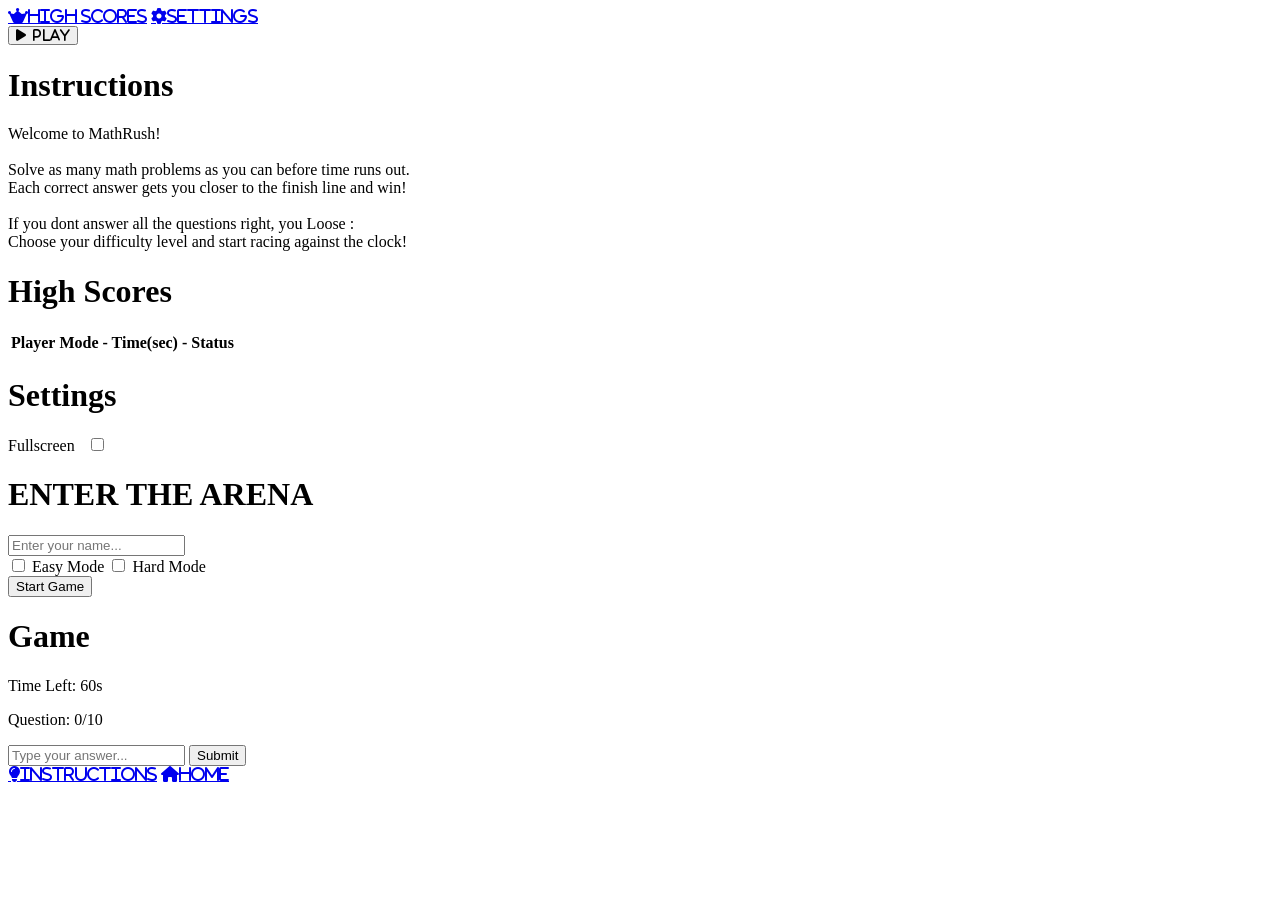
==== index.html @ 4a7ae61d "Merge branch 'Abbe'" ====
<!DOCTYPE html>
<html lang="en">
<head>
  <meta charset="utf-8">
  <title>MathRush</title>
  <link rel="icon" type="image/x-icon" href="Icons/math-48.png">
  <meta name="viewport" content="width=device-width, initial-scale=1">
  <link rel="stylesheet" href="style.css">

<link rel="stylesheet" href="https://cdnjs.cloudflare.com/ajax/libs/font-awesome/6.7.2/css/all.min.css">


  <!-- Load JS after HTML is parsed -->
  <script defer src="index.js"></script>

  <script defer src="GameFunc.js"></script>
</head>
<body>

    <!-- Left Menu -->
  <nav class="menu">
    <a href="#high_scores" onclick="showPage('high_scores')" class="fa-solid fa-web-awesome"><span>High Scores</span></a>
    <a href="#settings" onclick="showPage('settings')" class="fa-solid fa-gear"><span>Settings</span></a>
  </nav>

  <!-- Right Content -->
  <main class="content">
    
    <div id="Main_Menu" class="page active2">
      <button type="button" class="fa-solid fa-play" onclick="startGame()">&nbsp;&nbsp;Play</button>
    <!--<h1>Main Menu</h1>
    <p>Start the game, pick a mode, etc.</p>  -->  
  </div>
    
    <div id="instructions" class="page">
    <h1>Instructions</h1>
    <p>Welcome to MathRush!
       <br>
       <br>
       Solve as many math problems as you can before time runs out.<br>
       Each correct answer gets you closer to the finish line and win!
       <br>
       <br>
       If you dont answer all the questions right, you Loose :<br>  
       Choose your difficulty level and start racing against the clock!</p>  
      </div>
    
       <div id="high_scores" class="page">
    <h1>High Scores</h1>
    <table id="scores-list">
      <thead>
      <tr>
        <th>Player</th>
        <th>Mode - Time(sec) - Status</th>
      </tr>
      </thead>
      <tbody>
      </tbody>
    </table>    
    </div>
    
    <div id="settings" class="page">
    <h1>Settings</h1>
    <div class="checkbox-container">
      <label for="fullscreen-toggle">
          Fullscreen&nbsp;&nbsp;
        <input type="checkbox" id="fullscreen-toggle" onchange="toggleFullscreen()">
      </label>  
    </div> 
</div>

    <div id="Game_Main" class="page">
    <h1>ENTER THE ARENA</h1>
<label for="Username-input">
  <input placeholder="Enter your name..." id="Username-input" type="text" class="game-input" autocomplete="off">
</label> 
<!-- Difficulty choices -->
  <div class="difficulty-options">
    <label class="game-checkbox">
      <input type="checkbox" id="easy-mode">
      <span class="checkmark"></span> Easy Mode
    </label>

    <label class="game-checkbox">
      <input type="checkbox" id="hard-mode">
      <span class="checkmark"></span> Hard Mode
    </label>
  </div>
    <!-- Start button -->
  <button id="start-btn" type="button" onclick="actuallyStartGame()" class="game-button">Start Game</button>


    <!-- Feedback messages -->
  <div id="feedbkIfEmpty"></div>
 </div>


<div id="actualGamePage" class="page">
  <h1>Game</h1>

  <p id="timer-display">Time Left: 60s</p>
  <p id="correctAnswersCount">Question: 0/10</p>

  <div id="game-container">
    <div id="question-area">
      <p id="question-text"></p>
      <input 
        type="text" 
        id="answer-input" 
        class="game-input" 
        placeholder="Type your answer..." 
        autocomplete="off"
      >
      <button type="button" id="submitButton" onclick="checkAnswer()">Submit</button>
    </div>
  </div>

  <!-- Feedback messages -->
  <div id="rightAnswer"></div>
  <div id="wrongAnswer"></div>
</div>

  </main>

  <footer>
    <div class="footer-tabs">
    <a href="#instructions" onclick="showPage('instructions')" class="fa-solid fa-lightbulb"><span>Instructions</span></a>
    <a href="#Main_Menu" onclick="showPage('Main_Menu')" class="fa-solid fa-house"><span>Home</span></a>
  </div>
  </footer>
</body>
</html>
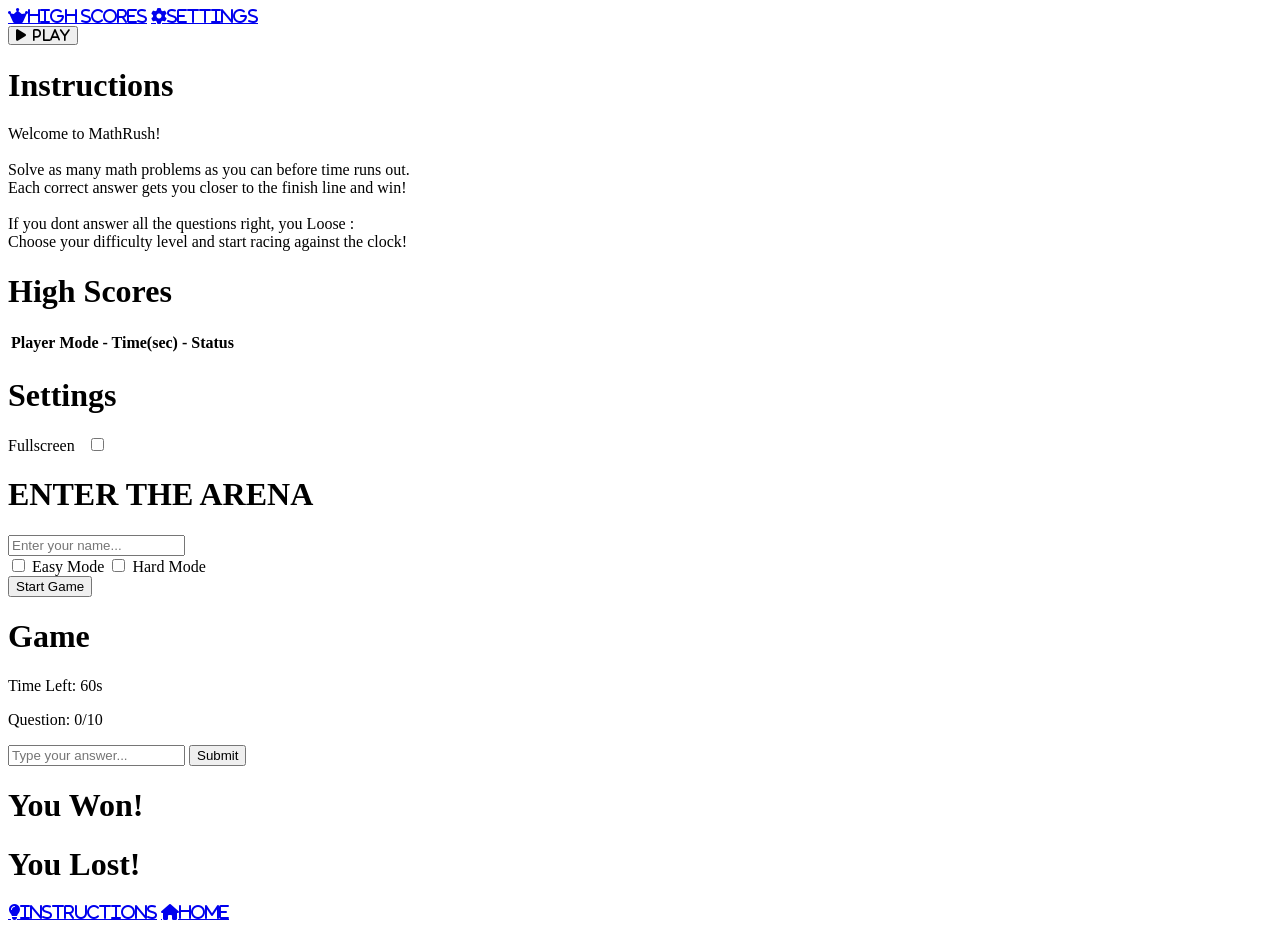
==== commit 36f09f1b: "win and lose page" ====
--- a/index.html
+++ b/index.html
@@ -120,6 +120,15 @@
   <div id="wrongAnswer"></div>
 </div>
 
+<div id="wonPage" class="page">
+  <h1>You Won!</h1>
+  
+  </div>
+
+<div id="lostPage" class="page">
+  <h1>You Lost!</h1>
+  </div>
+
   </main>
 
   <footer>
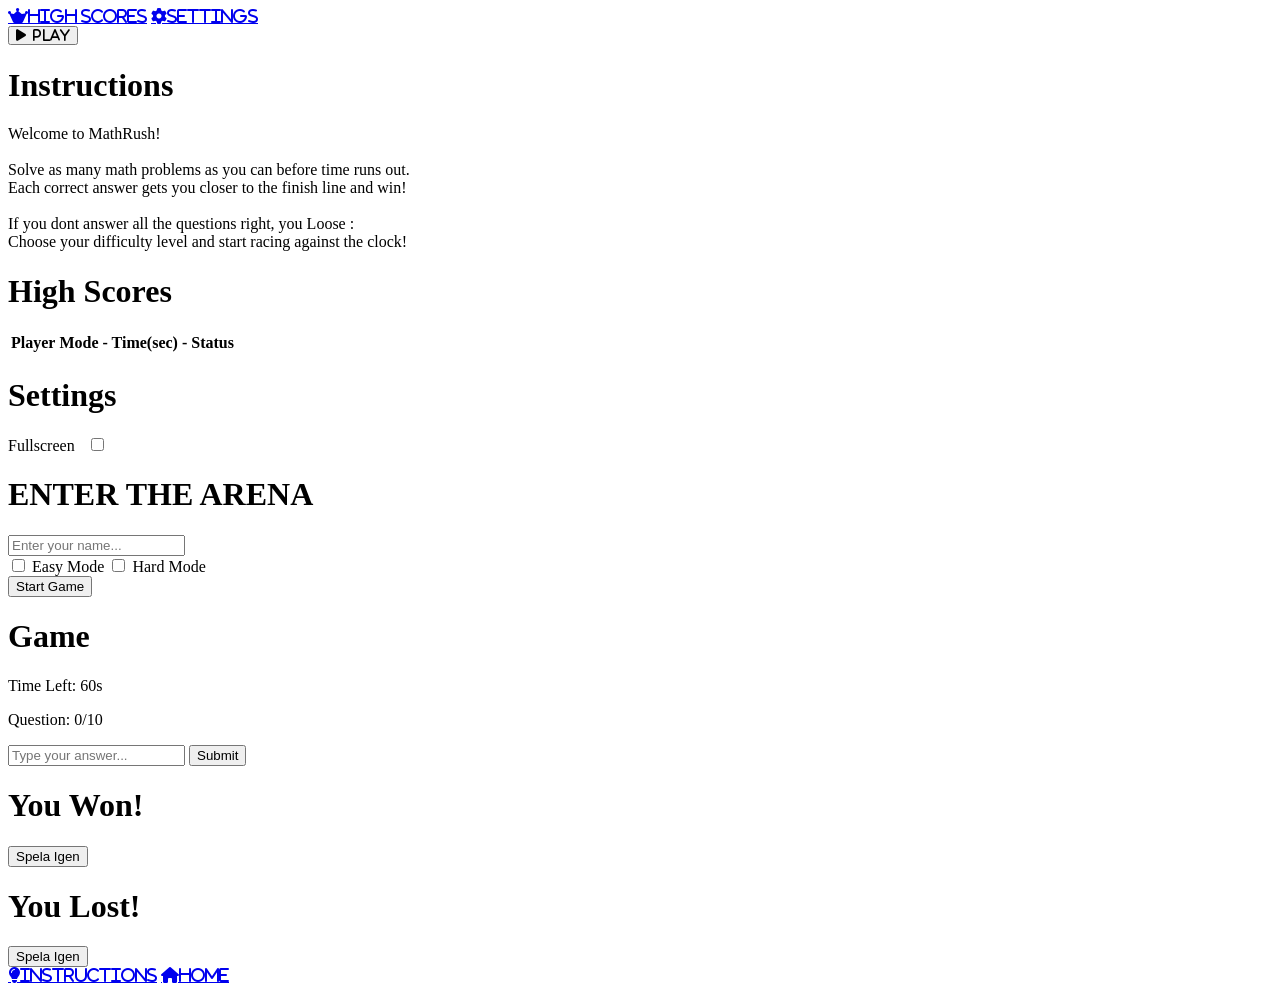
==== commit 14b111bf: "spela igen knapp" ====
--- a/index.html
+++ b/index.html
@@ -122,11 +122,14 @@
 
 <div id="wonPage" class="page">
   <h1>You Won!</h1>
-  
+    <button type="button" id="spelaIgen">Spela Igen</button>
+    
   </div>
 
 <div id="lostPage" class="page">
   <h1>You Lost!</h1>
+      <button type="button" id="spelaIgen">Spela Igen</button>
+
   </div>
 
   </main>
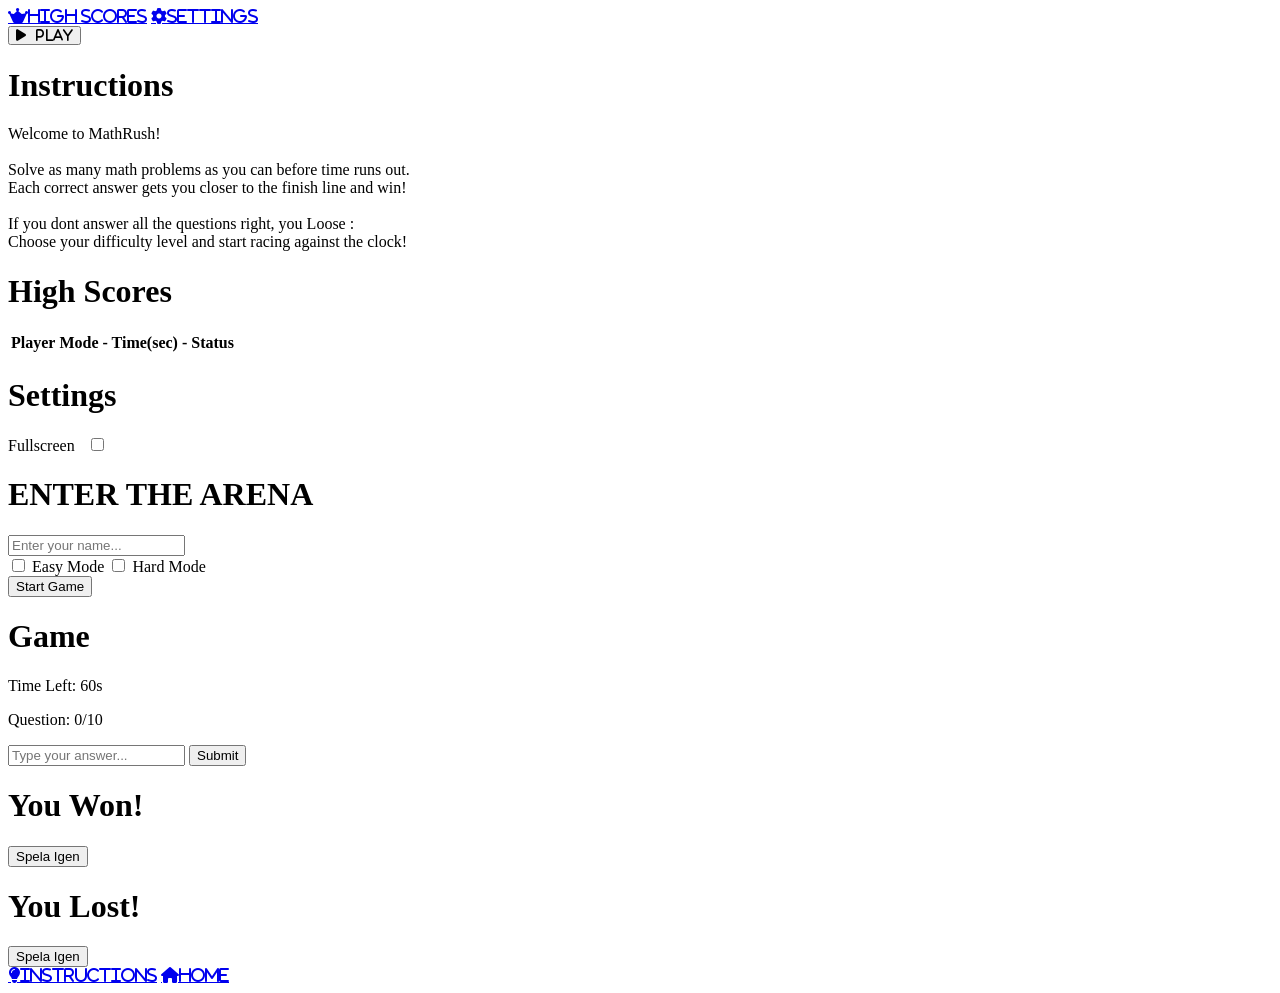
==== commit 94f5b3db: "Added final css code for media screen at 600px to be responsive with phones." ====
--- a/index.html
+++ b/index.html
@@ -1,144 +1,195 @@
 <!DOCTYPE html>
 <html lang="en">
-<head>
-  <meta charset="utf-8">
-  <title>MathRush</title>
-  <link rel="icon" type="image/x-icon" href="Icons/math-48.png">
-  <meta name="viewport" content="width=device-width, initial-scale=1">
-  <link rel="stylesheet" href="style.css">
+  <head>
+    <meta charset="utf-8" />
+    <title>MathRush</title>
+    <link rel="icon" type="image/x-icon" href="Icons/math-48.png" />
+    <meta name="viewport" content="width=device-width, initial-scale=1.0" />
+    <link rel="stylesheet" href="style.css" />
 
-<link rel="stylesheet" href="https://cdnjs.cloudflare.com/ajax/libs/font-awesome/6.7.2/css/all.min.css">
+    <link
+      rel="stylesheet"
+      href="https://cdnjs.cloudflare.com/ajax/libs/font-awesome/6.7.2/css/all.min.css"
+    />
 
+    <!-- Load JS after HTML is parsed -->
+    <script defer src="index.js"></script>
 
-  <!-- Load JS after HTML is parsed -->
-  <script defer src="index.js"></script>
+    <script defer src="GameFunc.js"></script>
+  </head>
+  <body>
+    <!-- Left Menu -->
+    <nav class="menu">
+      <a
+        href="#high_scores"
+        onclick="showPage('high_scores')"
+        class="fa-solid fa-web-awesome"
+        ><span>High Scores</span></a
+      >
+      <a
+        href="#settings"
+        onclick="showPage('settings')"
+        class="fa-solid fa-gear"
+        ><span>Settings</span></a
+      >
+    </nav>
 
-  <script defer src="GameFunc.js"></script>
-</head>
-<body>
+    <!-- Right Content -->
+    <main class="content">
+      <div id="Main_Menu" class="page active2">
+        <button type="button" class="fa-solid fa-play" onclick="startGame()">
+          &nbsp;&nbsp;Play
+        </button>
+        <!--<h1>Main Menu</h1>
+    <p>Start the game, pick a mode, etc.</p>  -->
+      </div>
 
-    <!-- Left Menu -->
-  <nav class="menu">
-    <a href="#high_scores" onclick="showPage('high_scores')" class="fa-solid fa-web-awesome"><span>High Scores</span></a>
-    <a href="#settings" onclick="showPage('settings')" class="fa-solid fa-gear"><span>Settings</span></a>
-  </nav>
+      <div id="instructions" class="page">
+        <h1>Instructions</h1>
+        <p>
+          Welcome to MathRush!
+          <br />
+          <br />
+          Solve as many math problems as you can before time runs out.<br />
+          Each correct answer gets you closer to the finish line and win!
+          <br />
+          <br />
+          If you dont answer all the questions right, you Loose :<br />
+          Choose your difficulty level and start racing against the clock!
+        </p>
+      </div>
 
-  <!-- Right Content -->
-  <main class="content">
-    
-    <div id="Main_Menu" class="page active2">
-      <button type="button" class="fa-solid fa-play" onclick="startGame()">&nbsp;&nbsp;Play</button>
-    <!--<h1>Main Menu</h1>
-    <p>Start the game, pick a mode, etc.</p>  -->  
-  </div>
-    
-    <div id="instructions" class="page">
-    <h1>Instructions</h1>
-    <p>Welcome to MathRush!
-       <br>
-       <br>
-       Solve as many math problems as you can before time runs out.<br>
-       Each correct answer gets you closer to the finish line and win!
-       <br>
-       <br>
-       If you dont answer all the questions right, you Loose :<br>  
-       Choose your difficulty level and start racing against the clock!</p>  
+      <div id="high_scores" class="page">
+        <h1>High Scores</h1>
+        <table id="scores-list">
+          <thead>
+            <tr>
+              <th>Player</th>
+              <th>Mode - Time(sec) - Status</th>
+            </tr>
+          </thead>
+          <tbody></tbody>
+        </table>
       </div>
-    
-       <div id="high_scores" class="page">
-    <h1>High Scores</h1>
-    <table id="scores-list">
-      <thead>
-      <tr>
-        <th>Player</th>
-        <th>Mode - Time(sec) - Status</th>
-      </tr>
-      </thead>
-      <tbody>
-      </tbody>
-    </table>    
-    </div>
-    
-    <div id="settings" class="page">
-    <h1>Settings</h1>
-    <div class="checkbox-container">
-      <label for="fullscreen-toggle">
-          Fullscreen&nbsp;&nbsp;
-        <input type="checkbox" id="fullscreen-toggle" onchange="toggleFullscreen()">
-      </label>  
-    </div> 
-</div>
 
-    <div id="Game_Main" class="page">
-    <h1>ENTER THE ARENA</h1>
-<label for="Username-input">
-  <input placeholder="Enter your name..." id="Username-input" type="text" class="game-input" autocomplete="off">
-</label> 
-<!-- Difficulty choices -->
-  <div class="difficulty-options">
-    <label class="game-checkbox">
-      <input type="checkbox" id="easy-mode">
-      <span class="checkmark"></span> Easy Mode
-    </label>
+      <div id="settings" class="page">
+        <h1>Settings</h1>
+        <div class="checkbox-container">
+          <label for="fullscreen-toggle">
+            Fullscreen&nbsp;&nbsp;
+            <input
+              type="checkbox"
+              id="fullscreen-toggle"
+              onchange="toggleFullscreen()"
+            />
+          </label>
+        </div>
+      </div>
 
-    <label class="game-checkbox">
-      <input type="checkbox" id="hard-mode">
-      <span class="checkmark"></span> Hard Mode
-    </label>
-  </div>
-    <!-- Start button -->
-  <button id="start-btn" type="button" onclick="actuallyStartGame()" class="game-button">Start Game</button>
+      <div id="Game_Main" class="page">
+        <h1>ENTER THE ARENA</h1>
+        <label for="Username-input">
+          <input
+            placeholder="Enter your name..."
+            id="Username-input"
+            type="text"
+            class="game-input"
+            autocomplete="off"
+          />
+        </label>
+        <!-- Difficulty choices -->
+        <form class="difficulty-options">
+          <label class="game-checkbox">
+            <input type="checkbox" id="easy-mode" />
+            <span class="checkmark"></span> Easy Mode
+          </label>
 
+          <label class="game-checkbox">
+            <input type="checkbox" id="hard-mode" />
+            <span class="checkmark"></span> Hard Mode
+          </label>
+        </form>
+        <!-- Start button -->
+        <button
+          id="start-btn"
+          type="button"
+          onclick="actuallyStartGame()"
+          class="game-button"
+        >
+          Start Game
+        </button>
 
-    <!-- Feedback messages -->
-  <div id="feedbkIfEmpty"></div>
- </div>
+        <!-- Feedback messages -->
+        <div id="feedbkIfEmpty"></div>
+      </div>
 
+      <div id="actualGamePage" class="page">
+        <h1>Game</h1>
 
-<div id="actualGamePage" class="page">
-  <h1>Game</h1>
+        <p id="timer-display">Time Left: 60s</p>
+        <p id="correctAnswersCount">Question: 0/10</p>
 
-  <p id="timer-display">Time Left: 60s</p>
-  <p id="correctAnswersCount">Question: 0/10</p>
+        <div id="game-container">
+          <div id="question-area">
+            <p id="question-text"></p>
+            <input
+              type="text"
+              id="answer-input"
+              class="game-input"
+              placeholder="Type your answer..."
+              autocomplete="off"
+            />
+            <button type="button" id="submitButton" onclick="checkAnswer()">
+              Submit
+            </button>
+          </div>
+        </div>
 
-  <div id="game-container">
-    <div id="question-area">
-      <p id="question-text"></p>
-      <input 
-        type="text" 
-        id="answer-input" 
-        class="game-input" 
-        placeholder="Type your answer..." 
-        autocomplete="off"
-      >
-      <button type="button" id="submitButton" onclick="checkAnswer()">Submit</button>
-    </div>
-  </div>
+        <!-- Feedback messages -->
+        <div id="rightAnswer"></div>
+        <div id="wrongAnswer"></div>
+      </div>
 
-  <!-- Feedback messages -->
-  <div id="rightAnswer"></div>
-  <div id="wrongAnswer"></div>
-</div>
+      <div id="wonPage" class="page">
+        <h1>You Won!</h1>
+        <button
+          type="button"
+          id="spelaIgenButton"
+          onclick="actuallyStartGame()"
+        >
+          Spela Igen
+        </button>
+        <!-- visa highscore -->
+      </div>
 
-<div id="wonPage" class="page">
-  <h1>You Won!</h1>
-    <button type="button" id="spelaIgen">Spela Igen</button>
-    
-  </div>
+      <div id="lostPage" class="page">
+        <h1>You Lost!</h1>
+        <button
+          type="button"
+          id="spelaIgenButton"
+          onclick="actuallyStartGame()"
+        >
+          Spela Igen
+        </button>
+        <!-- visa highscore -->
+      </div>
+    </main>
 
-<div id="lostPage" class="page">
-  <h1>You Lost!</h1>
-      <button type="button" id="spelaIgen">Spela Igen</button>
-
-  </div>
-
-  </main>
-
-  <footer>
-    <div class="footer-tabs">
-    <a href="#instructions" onclick="showPage('instructions')" class="fa-solid fa-lightbulb"><span>Instructions</span></a>
-    <a href="#Main_Menu" onclick="showPage('Main_Menu')" class="fa-solid fa-house"><span>Home</span></a>
-  </div>
-  </footer>
-</body>
-</html>+    <footer>
+      <div class="footer-tabs">
+        <a
+          href="#instructions"
+          onclick="showPage('instructions')"
+          class="fa-solid fa-lightbulb"
+          ><span>Instructions</span></a
+        >
+        <a
+          href="#Main_Menu"
+          onclick="showPage('Main_Menu')"
+          class="fa-solid fa-house"
+          ><span>Home</span></a
+        >
+      </div>
+    </footer>
+  </body>
+</html>
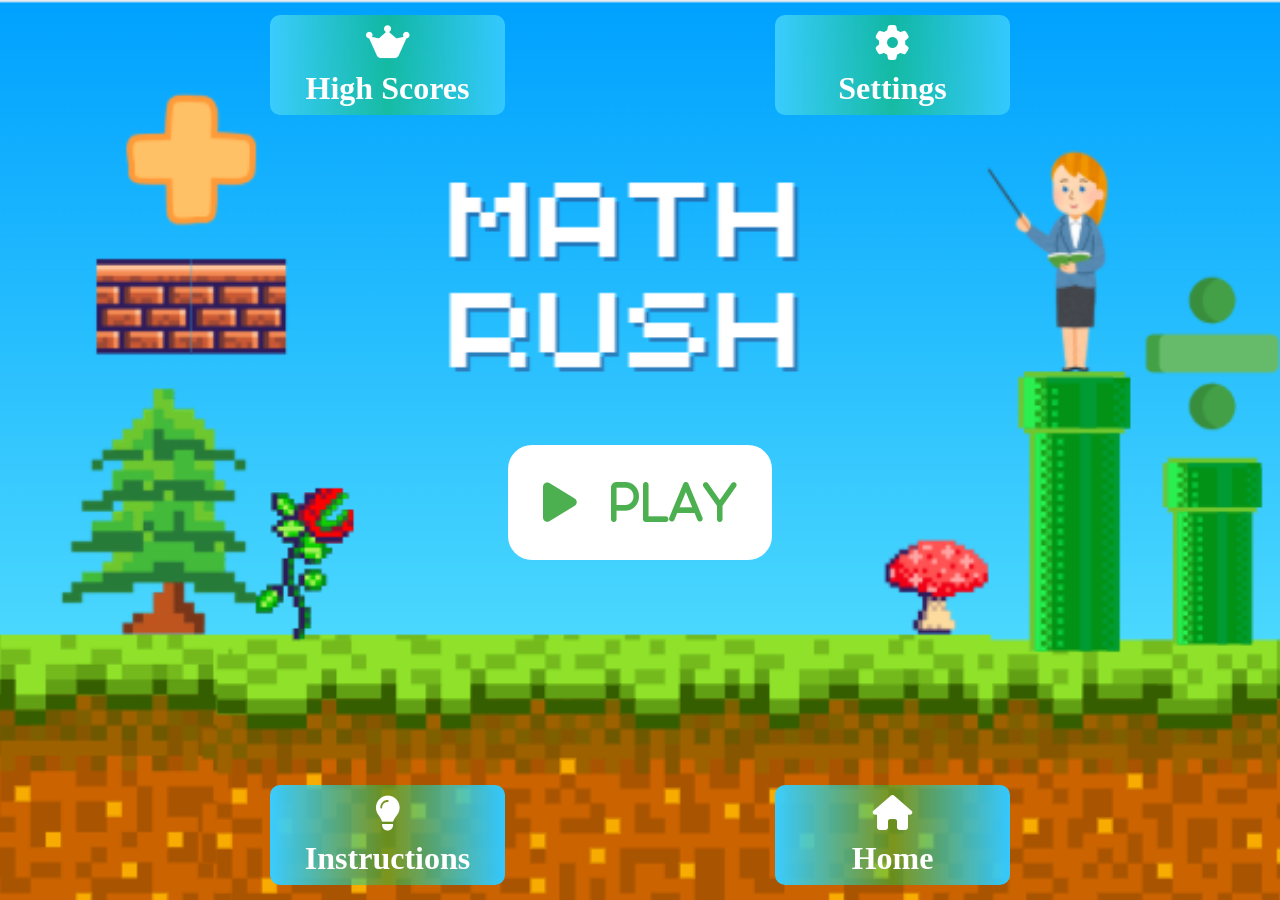
==== commit e3ed78ce: "Update index.html" ====
--- a/index.html
+++ b/index.html
@@ -5,7 +5,7 @@
     <title>MathRush</title>
     <link rel="icon" type="image/x-icon" href="Icons/math-48.png" />
     <meta name="viewport" content="width=device-width, initial-scale=1.0" />
-    <link rel="stylesheet" href="style.css" />
+    <link rel="stylesheet" href="Style.css" />
 
     <link
       rel="stylesheet"
@@ -13,7 +13,7 @@
     />
 
     <!-- Load JS after HTML is parsed -->
-    <script defer src="index.js"></script>
+    <script defer src="Index.js"></script>
 
     <script defer src="GameFunc.js"></script>
   </head>
--- a/Style.css
+++ b/Style.css
@@ -0,0 +1,443 @@
+body {
+  margin: 0;
+  height: 100vh; /* full höjd */
+  position: relative;
+}
+
+body::before {
+  content: "";
+  position: fixed;
+  inset: 0; /* top:0; right:0; bottom:0; left:0 */
+  background-image: url("Icons/image1.png");
+  background-size: cover;
+  background-position: center;
+  background-repeat: no-repeat;
+  z-index: -1; /* lägg bakom alla element */
+}
+
+/* For phones and smaller screens */
+@media (max-width: 600px) {
+  .footer-tabs a,
+  .menu a {
+    width: 175px !important;
+    height: 80px !important;
+  }
+
+  .menu span,
+  .menu a,
+  .footer-tabs a,
+  span {
+    font-size: 25px !important;
+  }
+}
+
+/* Style for the left menu */
+.menu {
+  justify-content: space-evenly;
+  align-items: center;
+  display: flex; /* Lodrätt*/
+  position: fixed;
+  bottom: 0;
+  /* gap: 0px; put space between items */
+  width: 100%;
+  top: 0;
+  height: 130px;
+}
+
+.footer-tabs {
+  /* background-color: #333; */
+  justify-content: space-evenly;
+  align-items: center;
+  display: flex; /* Lodrätt*/
+  position: fixed;
+  bottom: 0;
+  /* gap: 0px; put space between items c96300 #23cf3b  */
+  width: 100%;
+  height: 130px;
+}
+
+.footer-tabs a,
+.menu a {
+  display: flex;
+  flex-direction: column;
+  justify-content: space-evenly;
+  align-items: center;
+  text-decoration: none;
+  flex-shrink: 1;
+  width: 235px;
+  font-size: 35px;
+  height: 100px;
+  color: #ffffff;
+  border-radius: 10px;
+  background: linear-gradient(90deg, #3accfe 0%, #23cf3a77 50%, #34c8ff 100%);
+}
+
+.menu span,
+.footer-tabs span {
+  font-family: "Cambria Math", "STIX Two Math", "Times New Roman", serif;
+  font-size: 32px;
+}
+
+.menu a:hover,
+.footer-tabs a:hover {
+  background: #45a049;
+  cursor: pointer;
+}
+
+/* Style for the right content */
+.content {
+  width: 100%;
+  position: fixed;
+  /* centrera innehållet */
+  display: grid;
+  grid-template-rows: auto auto auto auto auto; /* 4 rader */
+  place-items: center; /* = align-items + justify-items */
+  top: 130px;
+  bottom: 130px; /* justera till din header-höjd */
+}
+
+/* Hide all pages initially */
+.page {
+  display: none;
+}
+
+/* Show the page that is active */
+.page.active {
+  display: block;
+  text-align: center;
+  background: azure;
+  border-radius: 40px;
+  width: 75%;
+  height: 100%;
+  grid-row: 1 / 6;
+  overflow: auto;
+}
+
+.page.active2 {
+  display: block;
+  text-align: center;
+  grid-row: 3 / 5;
+}
+
+#Main_Menu button {
+  font-size: 45px;
+  padding: 35px;
+  border: none;
+  border-radius: 24px;
+  background-color: #ffffff; /* Grön bakgrund */
+  color: #4caf50; /* Vit text */
+  cursor: pointer;
+  transition: background-color 0.3s ease;
+
+  animation: fadeIn 0.5s ease-in-out infinite alternate;
+
+  &:hover {
+    background-color: #45a049; /* Mörkare grön vid hover */
+    color: #ffffff;
+    animation: none;
+  }
+}
+
+table#scores-list {
+  border-collapse: collapse;
+  width: 95%;
+  display: inline-table;
+  margin-bottom: 20px;
+}
+
+table#scores-list th,
+table#scores-list td {
+  border: 2px solid #45a049b0;
+  padding: 8px;
+  text-align: left;
+  font-size: 24px;
+  font-family: "Segoe UI", Tahoma, Geneva, Verdana, sans-serif;
+  /* text-shadow: 3px 3px 6px rgba(0, 0, 0, 0.6); */
+}
+
+table#scores-list th {
+  text-shadow: 3px 3px 6px rgba(0, 0, 0, 0.6);
+  background-color: #45a049b0;
+  color: #ffffff;
+}
+
+table#scores-list tbody tr:nth-child(even) td {
+  background-color: #9ca09c4d;
+}
+
+@keyframes fadeIn {
+  from {
+    opacity: 0;
+  }
+  to {
+    opacity: 1;
+  }
+}
+
+#exitBtn {
+  background: #ff2700de;
+  color: white; /* optional for text */
+  transition: background 0.3s ease;
+}
+
+#exitBtn:hover {
+  background: #45a049;
+  color: #000; /* text turns black when hovered */
+}
+
+h1 {
+  font-size: 3rem;
+  text-shadow: 3px 3px 6px rgba(0, 0, 0, 0.6);
+  animation: gradient 3s ease infinite;
+}
+
+@keyframes gradient {
+  0% {
+    color: #34c8ff;
+  }
+  50% {
+    color: #f8ab00;
+  }
+  100% {
+    color: #34c8ff;
+  }
+}
+
+#instructions p {
+  font-size: 24px;
+  line-height: 1.6;
+  text-shadow: 3px 3px 6px rgba(0, 0, 0, 0.6);
+  font-family: "Segoe UI", Tahoma, Geneva, Verdana, sans-serif;
+}
+
+#settings label {
+  font-size: 24px;
+  font-family: "Segoe UI", Tahoma, Geneva, Verdana, sans-serif;
+  text-shadow: 3px 3px 6px rgba(0, 0, 0, 0.6);
+}
+
+.checkbox-container,
+.checkbox-container label {
+  display: flex;
+  justify-content: center;
+  align-items: center;
+  cursor: pointer;
+}
+
+.checkbox-container input[type="checkbox"] {
+  cursor: pointer;
+  opacity: 0;
+  position: absolute;
+}
+
+.checkbox-container label::after {
+  content: "";
+  width: 1em;
+  height: 1em;
+  margin-top: 2px;
+  border-radius: 0.15em;
+  border: 0.05em solid #000;
+}
+
+.checkbox-container label:has(input[type="checkbox"]:focus)::after {
+  box-shadow: 0 0 20px black;
+}
+
+.checkbox-container label:has(input[type="checkbox"]:checked)::after {
+  content: "✔";
+  background-color: #27ae60;
+  display: flex;
+  justify-content: center;
+  align-items: center;
+  color: white;
+}
+
+/* Input box */
+.game-input {
+  font-family: "Orbitron", sans-serif;
+  font-size: 1.2rem;
+  color: #bbb;
+  background-color: #3fa968;
+  border: 2px solid #2c758778;
+  border-radius: 10px;
+  padding: 12px 20px;
+  text-align: center;
+
+  /* neon glow */
+  box-shadow: 0 0 10px #00ffea, 0 0 20px #0088ff inset;
+}
+
+/* Input focus effect */
+.game-input:focus {
+  outline: none;
+  border-color: #27ae60;
+  box-shadow: 0 0 15px #27ae60, 0 0 30px #27ae60 inset;
+}
+
+/* Placeholder styling */
+.game-input::placeholder {
+  color: #bbb;
+  text-transform: uppercase;
+  letter-spacing: 2px;
+}
+
+/* Container for difficulty */
+.difficulty-options {
+  margin-top: 20px;
+  display: flex;
+  gap: 30px;
+  justify-content: center;
+  font-family: "Orbitron", sans-serif;
+  color: #000;
+  /* Neon text glow */
+  text-shadow: 0 0 5px #00ffea, 0 0 10px #00ccff, 0 0 20px #0088ff;
+  font-size: 1.1rem;
+}
+
+/* Hide the default checkbox */
+.game-checkbox input {
+  display: none;
+}
+
+/* Custom checkbox style */
+.game-checkbox {
+  position: relative;
+  cursor: pointer;
+  padding-left: 35px;
+  user-select: none;
+  margin-top: 5px;
+}
+
+/* Checkbox square */
+.game-checkbox .checkmark {
+  position: absolute;
+  left: 0;
+  width: 22px;
+  height: 22px;
+  background-color: #3fa968;
+  border: 2px solid #27ae60;
+  border-radius: 6px;
+  box-shadow: 0 0 10px #00ffea, 0 0 20px #0088ff inset;
+}
+
+/* When checked */
+.game-checkbox input:checked + .checkmark {
+  background-color: #27ae60;
+  box-shadow: 0 0 10px #27ae60, 0 0 20px #27ae60 inset;
+}
+
+/* Add a glowing tick effect */
+.game-checkbox input:checked + .checkmark::after {
+  content: "✔";
+  color: #bbb;
+  font-size: 16px;
+  position: absolute;
+  left: 3px;
+  top: -1px;
+}
+
+#start-btn {
+  margin-top: 70px;
+}
+
+/* Start Game button */
+.game-button,
+#submitButton,
+#spelaIgenButton {
+  margin-top: 10px;
+  padding: 15px 40px;
+  font-family: "Orbitron", sans-serif;
+  font-size: 1.2rem;
+  color: #bbb;
+  background: #232e27;
+  border: 2px solid #2c7587;
+  border-radius: 12px;
+  cursor: pointer;
+  text-transform: uppercase;
+  letter-spacing: 2px;
+
+  /* neon glow */
+  box-shadow: 0 0 15px #00ffea, 0 0 25px #0088ff inset;
+  transition: 0.2s ease-in-out;
+}
+
+/* Hover effect */
+.game-button:hover {
+  background: #00ffea;
+  color: #111;
+  box-shadow: 0 0 20px #00ffea, 0 0 40px #00ffea;
+}
+
+/* Active click effect */
+.game-button:active {
+  transform: scale(0.95);
+  box-shadow: 0 0 10px #27ae60, 0 0 20px #27ae60 inset;
+}
+
+/* -------------------------------------*/
+#rightAnswer {
+  visibility: hidden;
+  min-width: 250px;
+  background-color: #4adf25;
+  color: #ffffff;
+  text-align: center;
+  border-radius: 2px;
+  padding: 16px;
+  position: fixed;
+  bottom: 200px;
+  left: 50%;
+  transform: translateX(-50%);
+  z-index: 1000;
+  opacity: 0;
+  transition: opacity 0.5s, visibility 0.5s;
+}
+#wrongAnswer {
+  visibility: hidden;
+  min-width: 250px;
+  background-color: #ff4c4c;
+  color: #ffffff;
+  text-align: center;
+  border-radius: 2px;
+  padding: 16px;
+  position: fixed;
+  bottom: 200px;
+  left: 50%;
+  transform: translateX(-50%);
+  z-index: 1000;
+  opacity: 0;
+  transition: opacity 0.5s, visibility 0.5s;
+}
+
+#feedbkIfEmpty {
+  visibility: hidden;
+  min-width: 250px;
+  background-color: #ff4c4c;
+  color: #ffffff;
+  text-align: center;
+  border-radius: 2px;
+  padding: 16px;
+  position: fixed;
+  bottom: 200px;
+  left: 50%;
+  transform: translateX(-50%);
+  z-index: 1000;
+  opacity: 0;
+  transition: opacity 0.5s, visibility 0.5s;
+}
+
+#question-text {
+  font-size: 30px;
+}
+
+#correctAnswersCount,
+#timer-display {
+  font-size: 20px;
+}
+
+#rightAnswer.show,
+#wrongAnswer.show,
+#feedbkIfEmpty.show {
+  visibility: visible;
+  opacity: 1;
+}
+/* -------------------------------------*/
